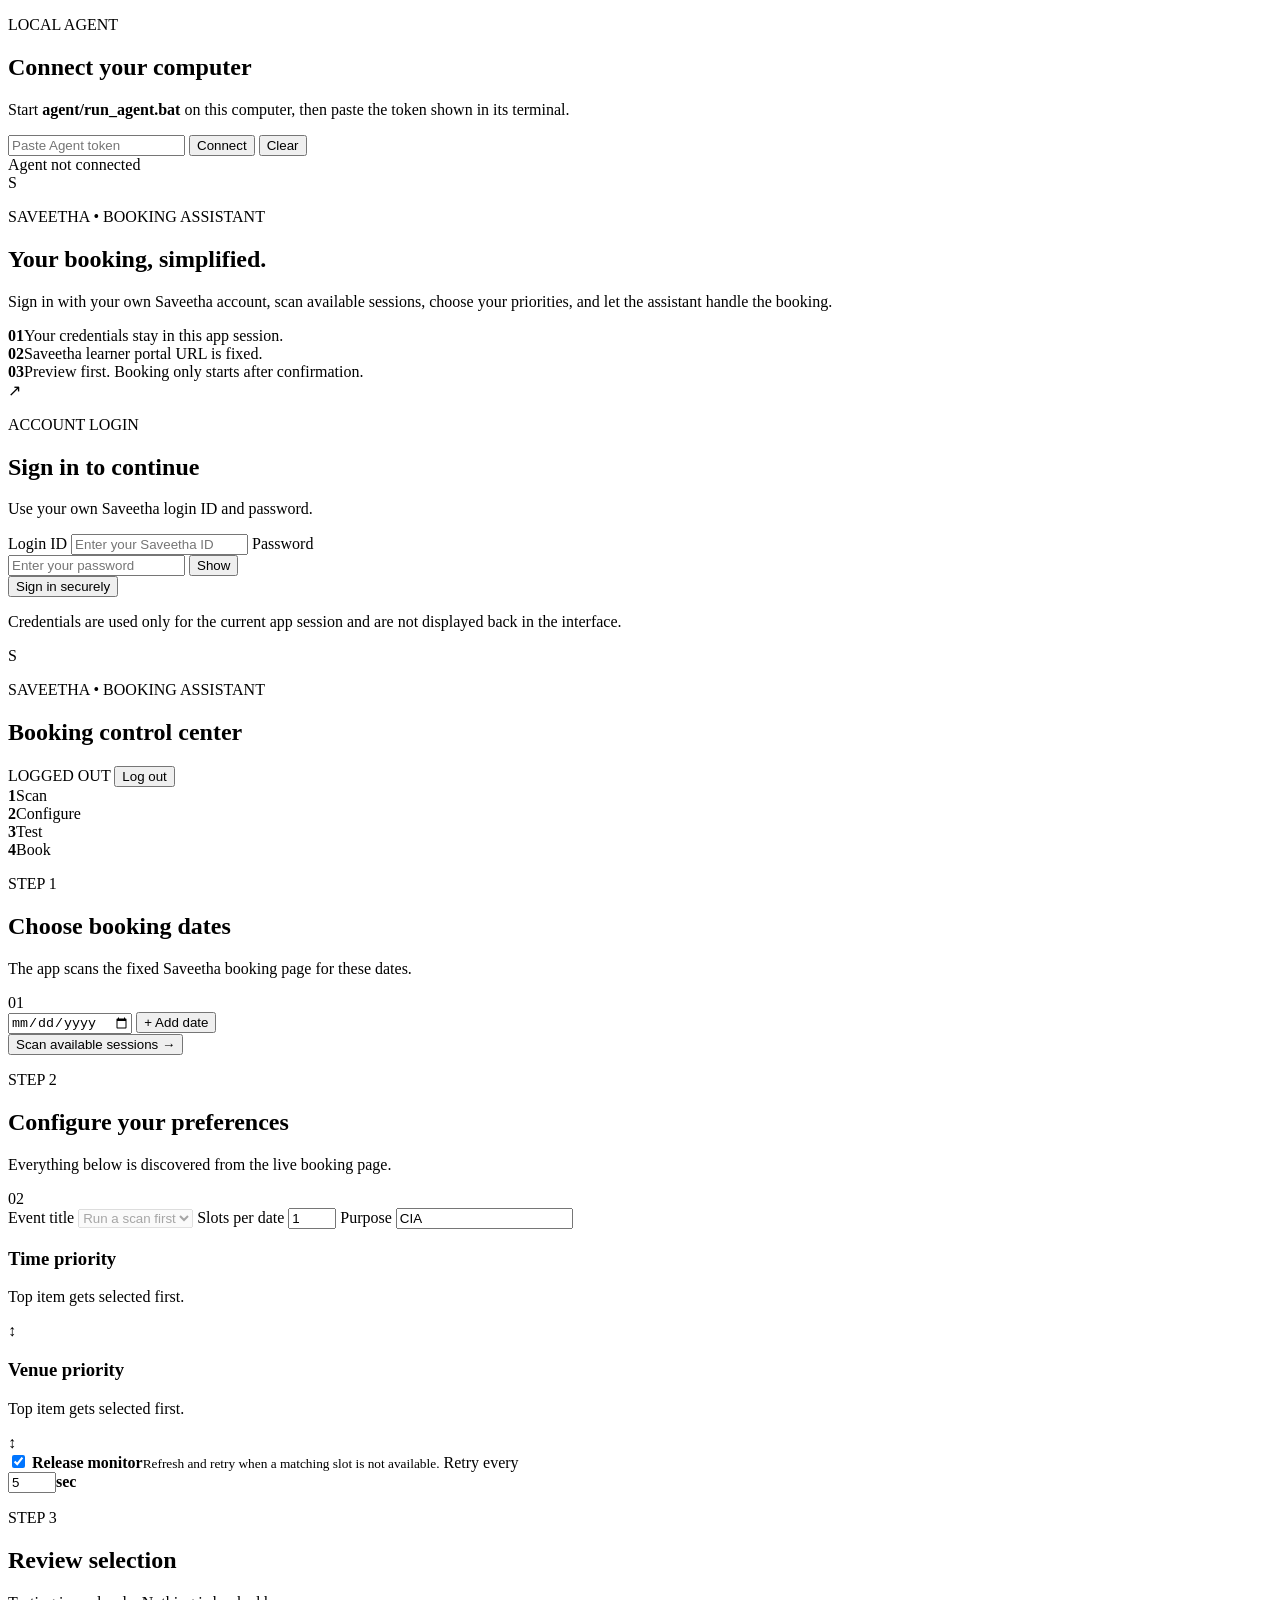
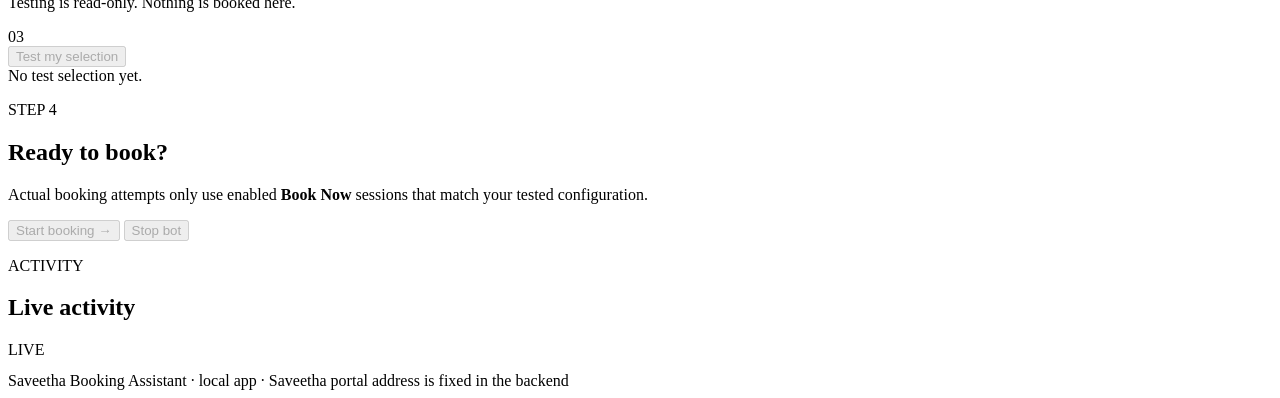
==== website/index.html @ c760c793 "Add files via upload" ====
<!doctype html>
<html lang="en">
<head>
  <meta charset="utf-8">
  <meta name="viewport" content="width=device-width,initial-scale=1">
  <title>Saveetha Booking Assistant</title>
  <link rel="stylesheet" href="/styles.css">
</head>
<body>
  <div class="bg-orb orb-one"></div>
  <div class="bg-orb orb-two"></div>

  <main class="shell">
    <section id="agentConnect" class="card agent-connect">
      <div>
        <p class="eyebrow">LOCAL AGENT</p>
        <h2>Connect your computer</h2>
        <p class="muted">Start <b>agent/run_agent.bat</b> on this computer, then paste the token shown in its terminal.</p>
      </div>
      <div class="agent-connect-row">
        <input id="agentToken" type="password" autocomplete="off" placeholder="Paste Agent token">
        <button id="connectAgent" class="primary">Connect</button>
        <button id="clearAgent" class="ghost" type="button">Clear</button>
      </div>
      <div class="agent-status-row"><span id="agentStatus">Agent not connected</span><span id="agentError" class="error-text"></span></div>
    </section>

    <section id="loginView" class="login-layout">
      <div class="brand-panel">
        <div class="brand-mark">S</div>
        <p class="eyebrow">SAVEETHA • BOOKING ASSISTANT</p>
        <h1>Your booking, <span>simplified.</span></h1>
        <p class="lead">Sign in with your own Saveetha account, scan available sessions, choose your priorities, and let the assistant handle the booking.</p>
        <div class="feature-list">
          <div><b>01</b><span>Your credentials stay in this app session.</span></div>
          <div><b>02</b><span>Saveetha learner portal URL is fixed.</span></div>
          <div><b>03</b><span>Preview first. Booking only starts after confirmation.</span></div>
        </div>
      </div>

      <div class="login-card card">
        <div class="card-icon">↗</div>
        <p class="eyebrow">ACCOUNT LOGIN</p>
        <h2>Sign in to continue</h2>
        <p class="muted">Use your own Saveetha login ID and password.</p>

        <form id="loginForm">
          <label>
            <span>Login ID</span>
            <input id="username" autocomplete="username" placeholder="Enter your Saveetha ID" required>
          </label>
          <label>
            <span>Password</span>
            <div class="password-wrap">
              <input id="password" type="password" autocomplete="current-password" placeholder="Enter your password" required>
              <button id="togglePassword" type="button" class="icon-btn" aria-label="Show password">Show</button>
            </div>
          </label>
          <button id="loginButton" class="primary wide" type="submit">Sign in securely</button>
          <p id="loginError" class="error-text"></p>
        </form>
        <p class="security-note">Credentials are used only for the current app session and are not displayed back in the interface.</p>
      </div>
    </section>

    <section id="appView" class="app-view hidden">
      <header class="topbar">
        <div class="brand-inline">
          <div class="brand-mark small">S</div>
          <div>
            <p class="eyebrow">SAVEETHA • BOOKING ASSISTANT</p>
            <h1>Booking control center</h1>
          </div>
        </div>
        <div class="top-actions">
          <span id="statusBadge" class="status logged_out">LOGGED OUT</span>
          <button id="logout" class="ghost">Log out</button>
        </div>
      </header>

      <div class="steps">
        <div class="step active"><b>1</b><span>Scan</span></div>
        <div class="step-line"></div>
        <div class="step"><b>2</b><span>Configure</span></div>
        <div class="step-line"></div>
        <div class="step"><b>3</b><span>Test</span></div>
        <div class="step-line"></div>
        <div class="step"><b>4</b><span>Book</span></div>
      </div>

      <section class="card section-card">
        <div class="section-title">
          <div>
            <p class="eyebrow">STEP 1</p>
            <h2>Choose booking dates</h2>
            <p class="muted">The app scans the fixed Saveetha booking page for these dates.</p>
          </div>
          <div class="section-number">01</div>
        </div>
        <div class="date-row">
          <div class="date-input-wrap">
            <input id="dates" type="date">
            <button id="addDate" class="secondary">+ Add date</button>
          </div>
          <div id="dateList" class="chips"></div>
        </div>
        <div class="actions">
          <button id="preview" class="primary">Scan available sessions <span>→</span></button>
        </div>
      </section>

      <section class="card section-card">
        <div class="section-title">
          <div>
            <p class="eyebrow">STEP 2</p>
            <h2>Configure your preferences</h2>
            <p class="muted">Everything below is discovered from the live booking page.</p>
          </div>
          <div class="section-number">02</div>
        </div>

        <div class="grid three">
          <label>
            <span>Event title</span>
            <select id="event" disabled><option>Run a scan first</option></select>
          </label>
          <label>
            <span>Slots per date</span>
            <input id="slotsPerDate" type="number" min="1" max="10" value="1">
          </label>
          <label>
            <span>Purpose</span>
            <input id="purpose" value="CIA" maxlength="255">
          </label>
        </div>

        <div class="priority-grid">
          <div class="priority-card">
            <div class="priority-heading"><div><h3>Time priority</h3><p class="muted">Top item gets selected first.</p></div><span>↕</span></div>
            <div id="times" class="priority"></div>
          </div>
          <div class="priority-card">
            <div class="priority-heading"><div><h3>Venue priority</h3><p class="muted">Top item gets selected first.</p></div><span>↕</span></div>
            <div id="venues" class="priority"></div>
          </div>
        </div>

        <div class="monitor-row">
          <label class="switch">
            <input id="monitor" type="checkbox" checked>
            <span><b>Release monitor</b><small>Refresh and retry when a matching slot is not available.</small></span>
          </label>
          <label class="retry-field"><span>Retry every</span><div><input id="retry" type="number" min="2" max="60" value="5"><b>sec</b></div></label>
        </div>
      </section>

      <section class="card section-card">
        <div class="section-title">
          <div>
            <p class="eyebrow">STEP 3</p>
            <h2>Review selection</h2>
            <p class="muted">Testing is read-only. Nothing is booked here.</p>
          </div>
          <div class="section-number">03</div>
        </div>
        <div class="actions compact">
          <button id="test" class="secondary" disabled>Test my selection</button>
        </div>
        <div id="selection" class="selection empty">No test selection yet.</div>
      </section>

      <section class="card booking-card">
        <div>
          <p class="eyebrow">STEP 4</p>
          <h2>Ready to book?</h2>
          <p class="muted">Actual booking attempts only use enabled <b>Book Now</b> sessions that match your tested configuration.</p>
        </div>
        <div class="booking-actions">
          <button id="start" class="primary" disabled>Start booking <span>→</span></button>
          <button id="stop" class="stop" disabled>Stop bot</button>
        </div>
      </section>

      <section class="card section-card log-card">
        <div class="section-title">
          <div><p class="eyebrow">ACTIVITY</p><h2>Live activity</h2></div>
          <span class="live-dot"><i></i> LIVE</span>
        </div>
        <pre id="logs"></pre>
      </section>

      <footer>Saveetha Booking Assistant · local app · Saveetha portal address is fixed in the backend</footer>
    </section>
  </main>

  <script src="/app.js"></script>
</body>
</html>
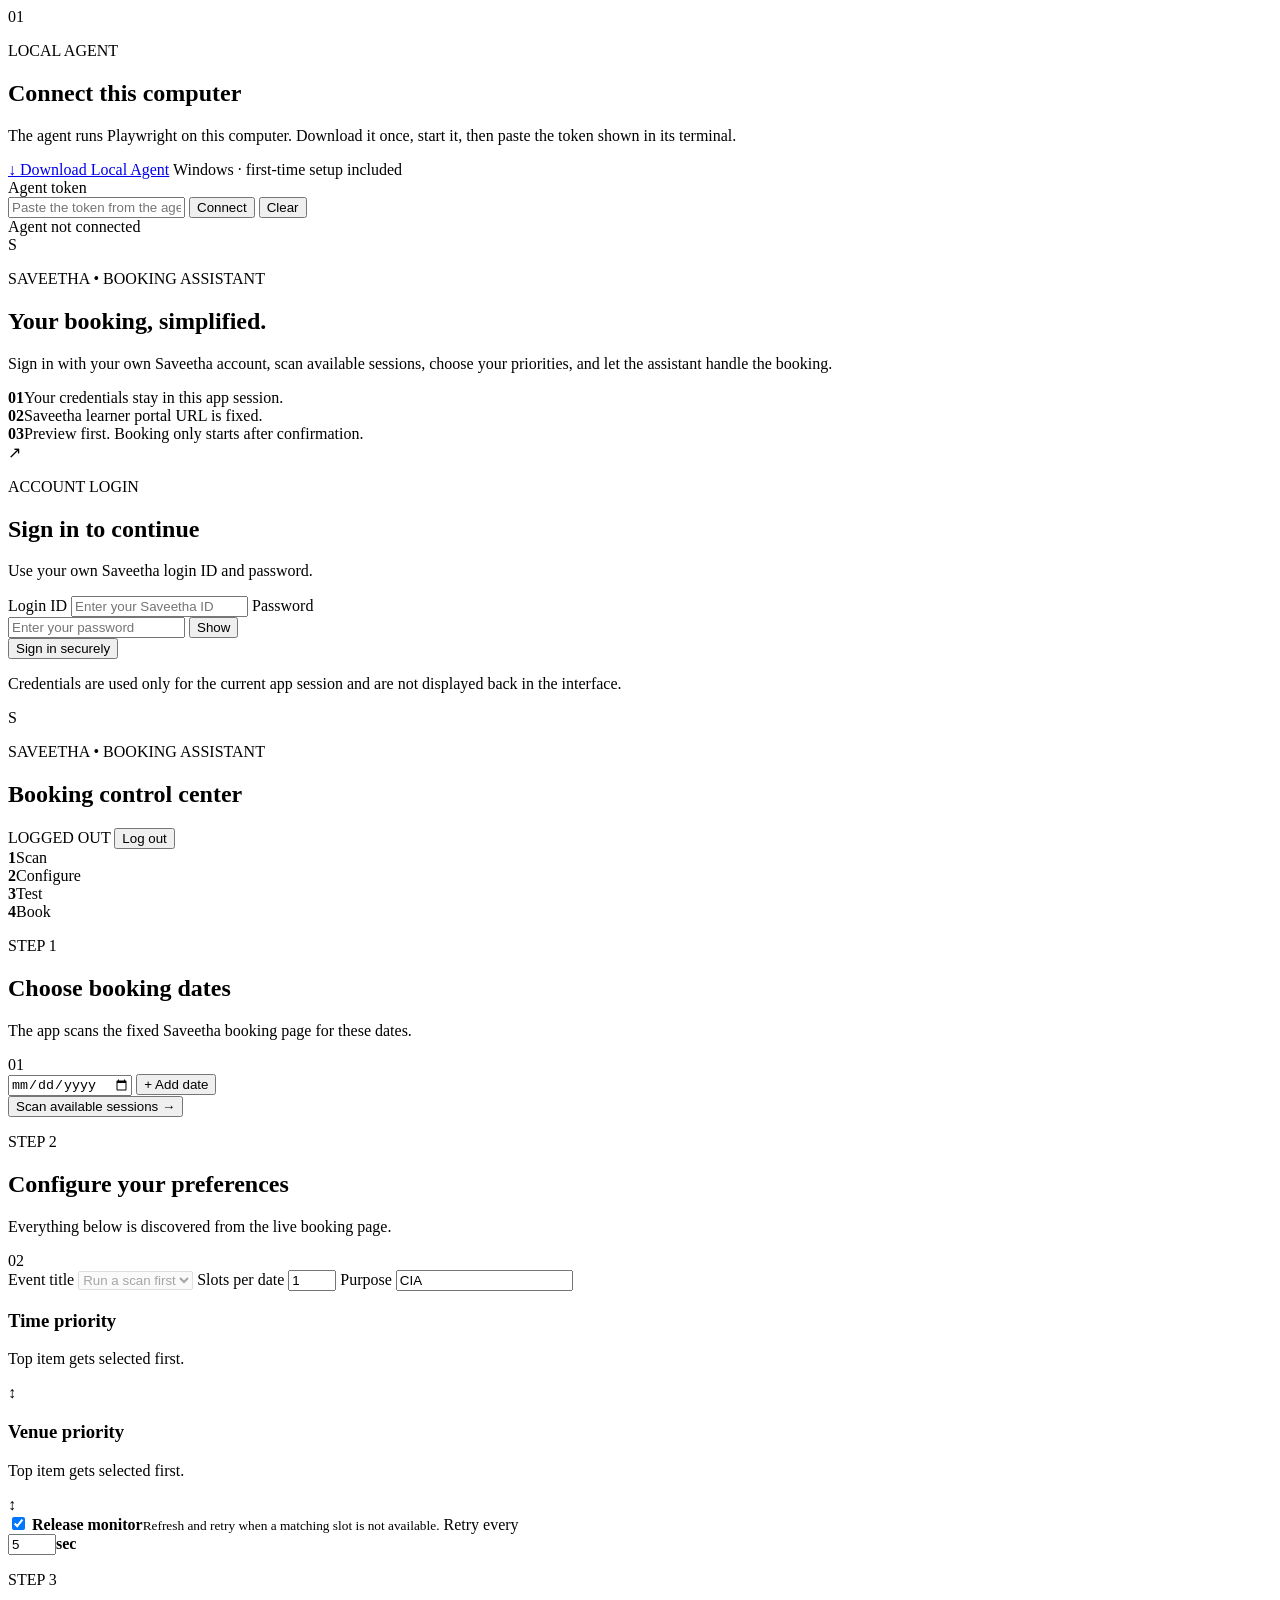
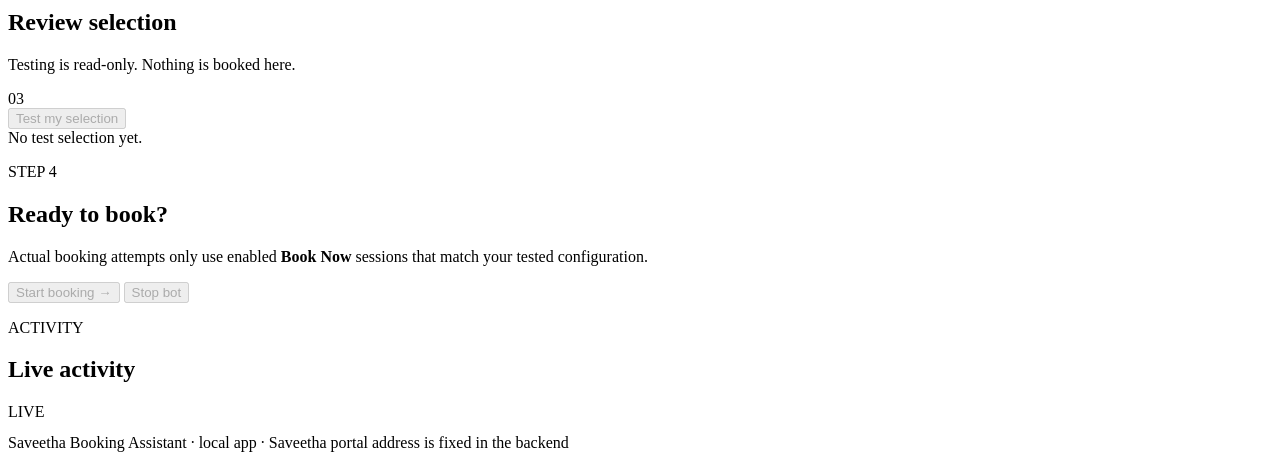
==== commit 8cf50a91: "Add files via upload" ====
--- a/website/index.html
+++ b/website/index.html
@@ -12,17 +12,29 @@
 
   <main class="shell">
     <section id="agentConnect" class="card agent-connect">
-      <div>
-        <p class="eyebrow">LOCAL AGENT</p>
-        <h2>Connect your computer</h2>
-        <p class="muted">Start <b>agent/run_agent.bat</b> on this computer, then paste the token shown in its terminal.</p>
-      </div>
-      <div class="agent-connect-row">
-        <input id="agentToken" type="password" autocomplete="off" placeholder="Paste Agent token">
-        <button id="connectAgent" class="primary">Connect</button>
-        <button id="clearAgent" class="ghost" type="button">Clear</button>
-      </div>
-      <div class="agent-status-row"><span id="agentStatus">Agent not connected</span><span id="agentError" class="error-text"></span></div>
+      <div class="agent-connect-head">
+        <div class="agent-badge">01</div>
+        <div>
+          <p class="eyebrow">LOCAL AGENT</p>
+          <h2>Connect this computer</h2>
+          <p class="muted">The agent runs Playwright on this computer. Download it once, start it, then paste the token shown in its terminal.</p>
+        </div>
+      </div>
+      <div class="agent-connect-body">
+        <div class="agent-download">
+          <a class="secondary download-btn" href="/local-agent.zip" download>↓ Download Local Agent</a>
+          <span class="download-note">Windows · first-time setup included</span>
+        </div>
+        <div class="agent-token-area">
+          <label for="agentToken"><span>Agent token</span></label>
+          <div class="agent-connect-row">
+            <input id="agentToken" type="password" autocomplete="off" placeholder="Paste the token from the agent window">
+            <button id="connectAgent" class="primary">Connect</button>
+            <button id="clearAgent" class="ghost" type="button">Clear</button>
+          </div>
+          <div class="agent-status-row"><span id="agentStatus">Agent not connected</span><span id="agentError" class="error-text"></span></div>
+        </div>
+      </div>
     </section>
 
     <section id="loginView" class="login-layout">
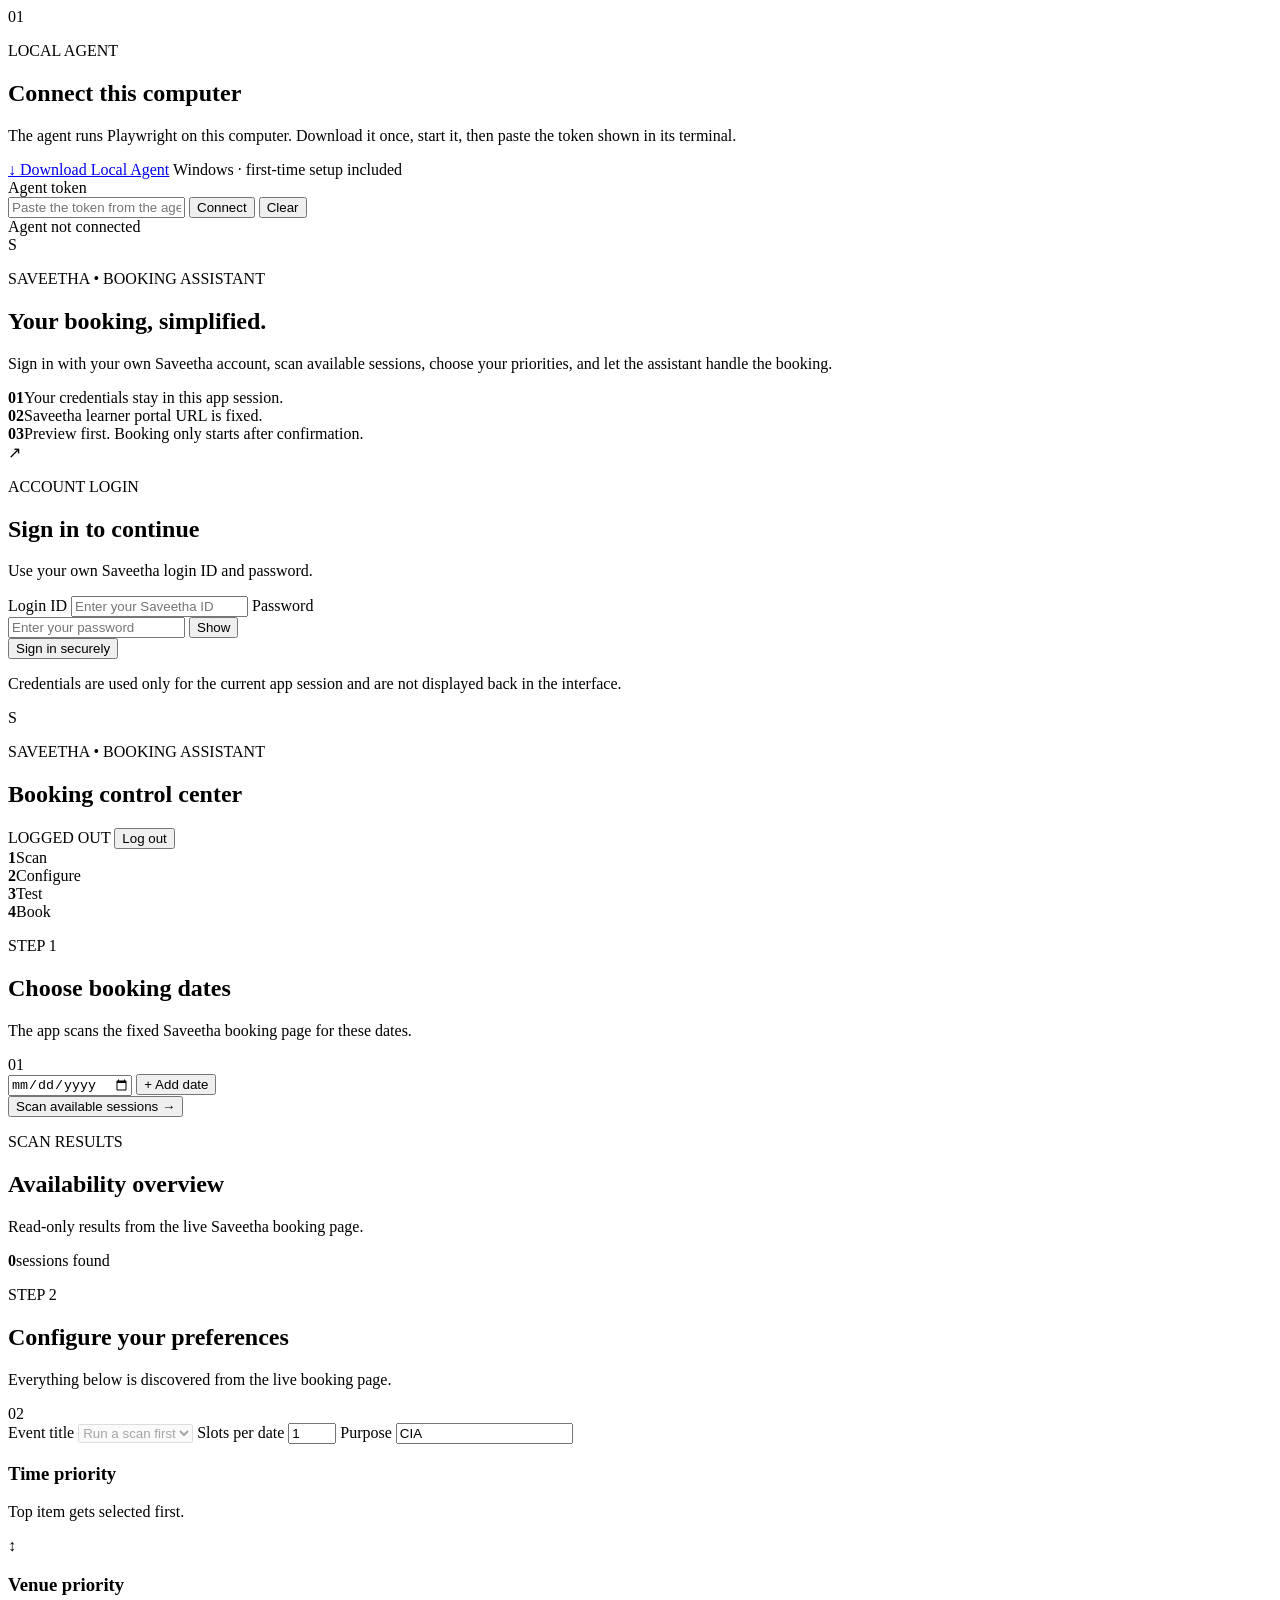
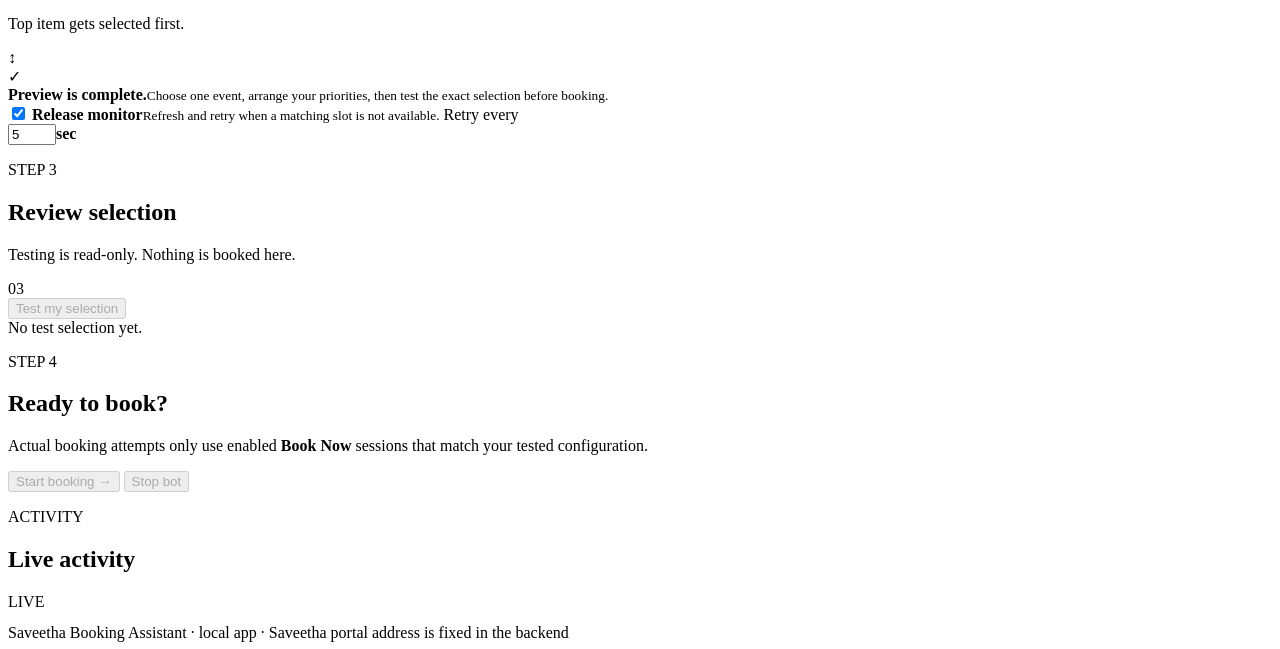
==== commit dd57c834: "Add files via upload" ====
--- a/website/index.html
+++ b/website/index.html
@@ -121,7 +121,19 @@
         </div>
       </section>
 
-      <section class="card section-card">
+      <section id="previewPanel" class="card section-card hidden">
+        <div class="section-title">
+          <div>
+            <p class="eyebrow">SCAN RESULTS</p>
+            <h2>Availability overview</h2>
+            <p class="muted">Read-only results from the live Saveetha booking page.</p>
+          </div>
+          <div class="scan-summary"><b id="sessionCount">0</b><span>sessions found</span></div>
+        </div>
+        <div id="previewTable" class="preview-table"></div>
+      </section>
+
+      <section id="configPanel" class="card section-card hidden">
         <div class="section-title">
           <div>
             <p class="eyebrow">STEP 2</p>
@@ -157,6 +169,8 @@
           </div>
         </div>
 
+        <div class="config-hint"><span>✓</span><div><b>Preview is complete.</b><small>Choose one event, arrange your priorities, then test the exact selection before booking.</small></div></div>
+
         <div class="monitor-row">
           <label class="switch">
             <input id="monitor" type="checkbox" checked>
@@ -166,7 +180,7 @@
         </div>
       </section>
 
-      <section class="card section-card">
+      <section id="testPanel" class="card section-card hidden">
         <div class="section-title">
           <div>
             <p class="eyebrow">STEP 3</p>
@@ -181,7 +195,7 @@
         <div id="selection" class="selection empty">No test selection yet.</div>
       </section>
 
-      <section class="card booking-card">
+      <section id="bookPanel" class="card booking-card hidden">
         <div>
           <p class="eyebrow">STEP 4</p>
           <h2>Ready to book?</h2>
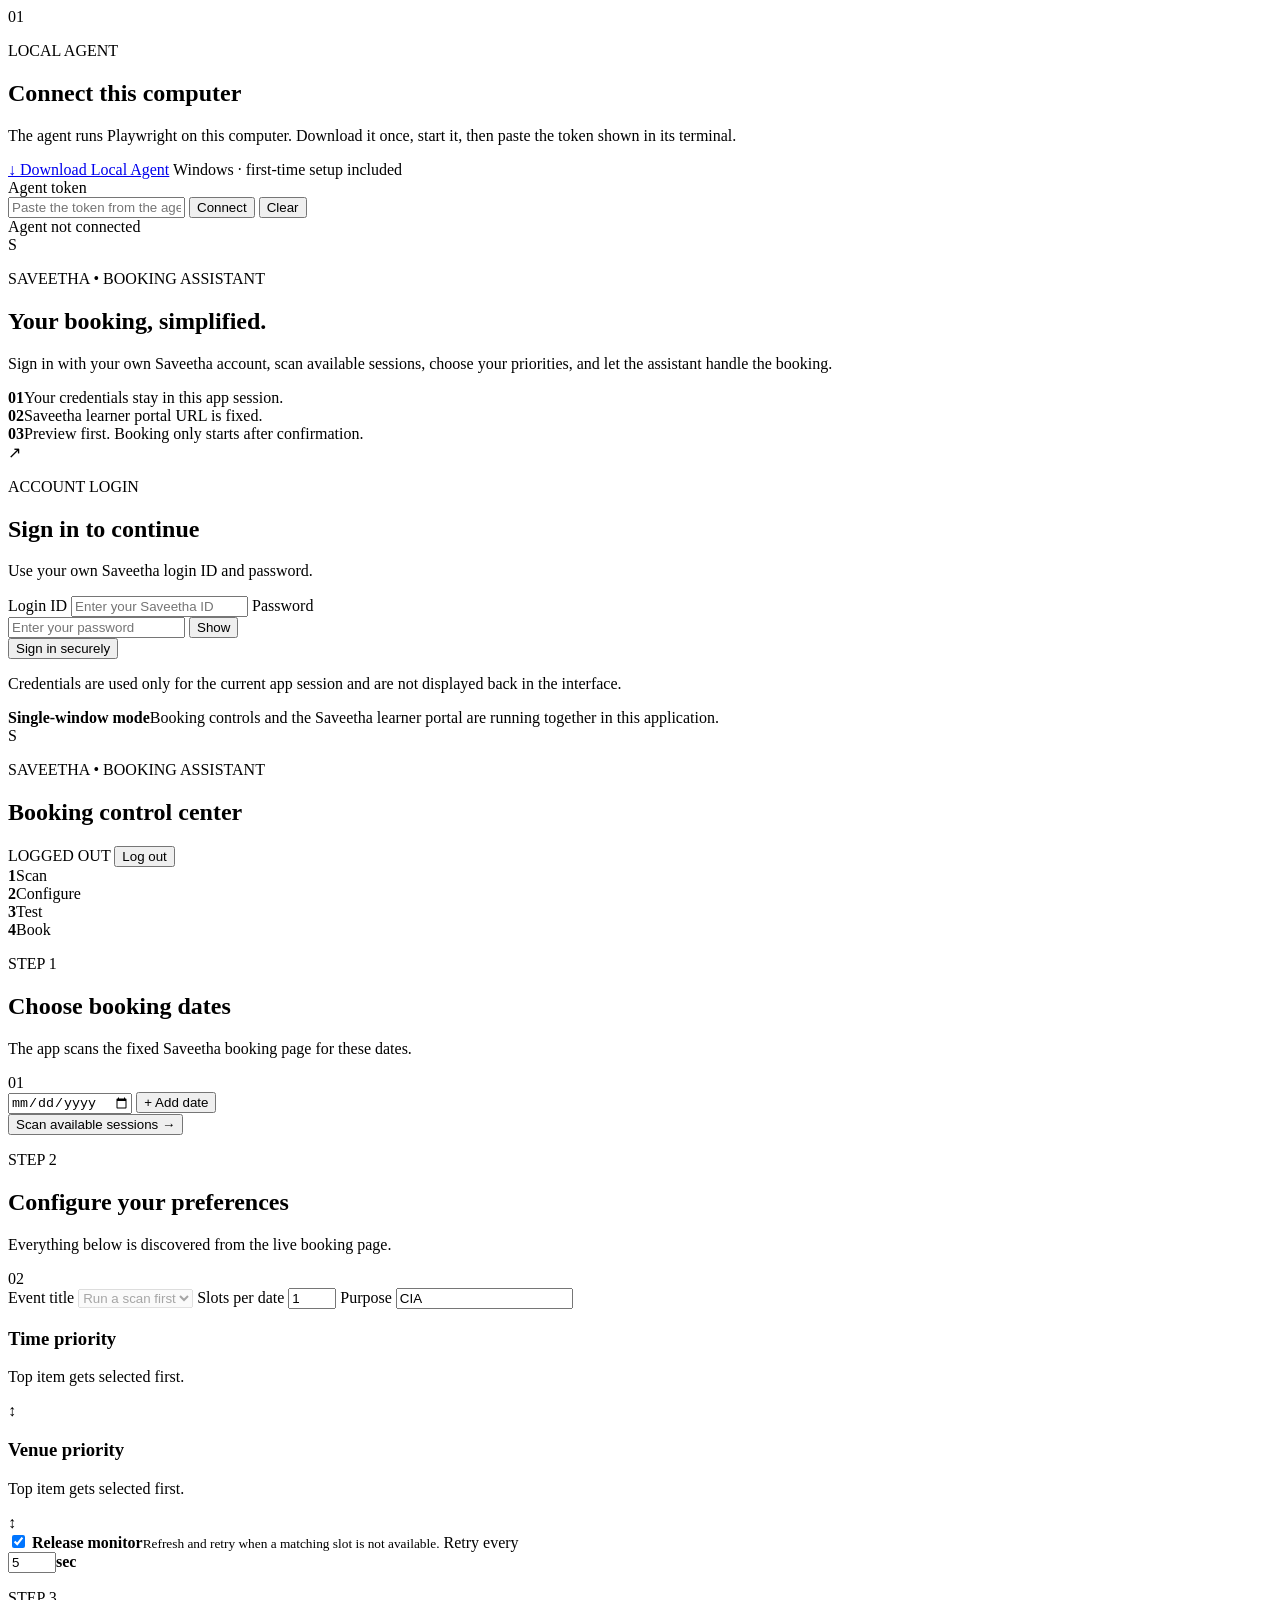
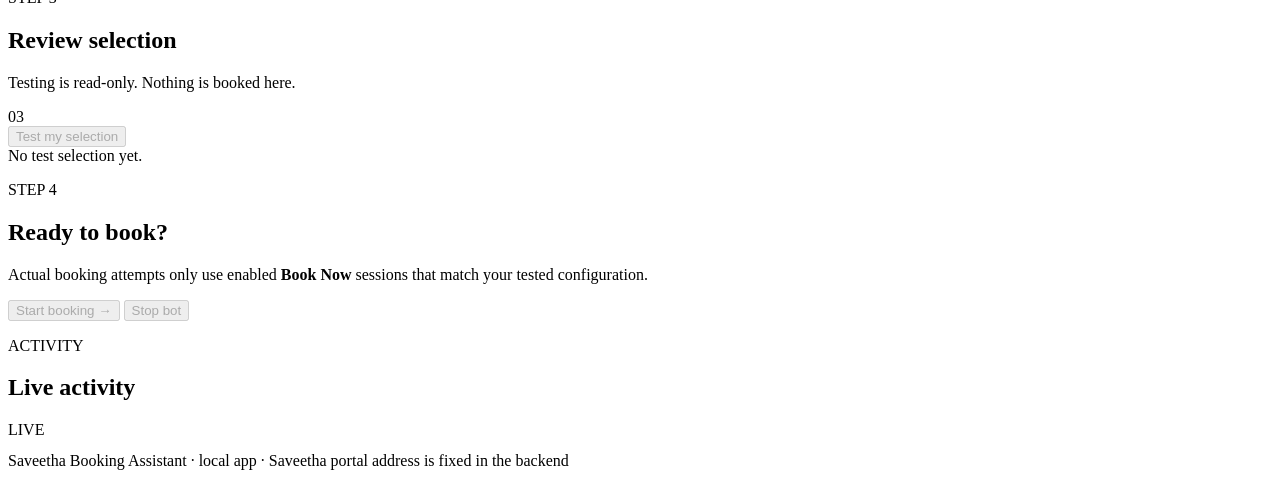
==== commit 29927df4: "Add files via upload" ====
--- a/website/index.html
+++ b/website/index.html
@@ -76,6 +76,11 @@
     </section>
 
     <section id="appView" class="app-view hidden">
+      <div id="embeddedHint" class="embedded-hint hidden">
+  <span class="embedded-dot"></span>
+  <div><b>Single-window mode</b><span>Booking controls and the Saveetha learner portal are running together in this application.</span></div>
+</div>
+
       <header class="topbar">
         <div class="brand-inline">
           <div class="brand-mark small">S</div>
@@ -121,19 +126,7 @@
         </div>
       </section>
 
-      <section id="previewPanel" class="card section-card hidden">
-        <div class="section-title">
-          <div>
-            <p class="eyebrow">SCAN RESULTS</p>
-            <h2>Availability overview</h2>
-            <p class="muted">Read-only results from the live Saveetha booking page.</p>
-          </div>
-          <div class="scan-summary"><b id="sessionCount">0</b><span>sessions found</span></div>
-        </div>
-        <div id="previewTable" class="preview-table"></div>
-      </section>
-
-      <section id="configPanel" class="card section-card hidden">
+      <section class="card section-card">
         <div class="section-title">
           <div>
             <p class="eyebrow">STEP 2</p>
@@ -169,8 +162,6 @@
           </div>
         </div>
 
-        <div class="config-hint"><span>✓</span><div><b>Preview is complete.</b><small>Choose one event, arrange your priorities, then test the exact selection before booking.</small></div></div>
-
         <div class="monitor-row">
           <label class="switch">
             <input id="monitor" type="checkbox" checked>
@@ -180,7 +171,7 @@
         </div>
       </section>
 
-      <section id="testPanel" class="card section-card hidden">
+      <section class="card section-card">
         <div class="section-title">
           <div>
             <p class="eyebrow">STEP 3</p>
@@ -195,7 +186,7 @@
         <div id="selection" class="selection empty">No test selection yet.</div>
       </section>
 
-      <section id="bookPanel" class="card booking-card hidden">
+      <section class="card booking-card">
         <div>
           <p class="eyebrow">STEP 4</p>
           <h2>Ready to book?</h2>
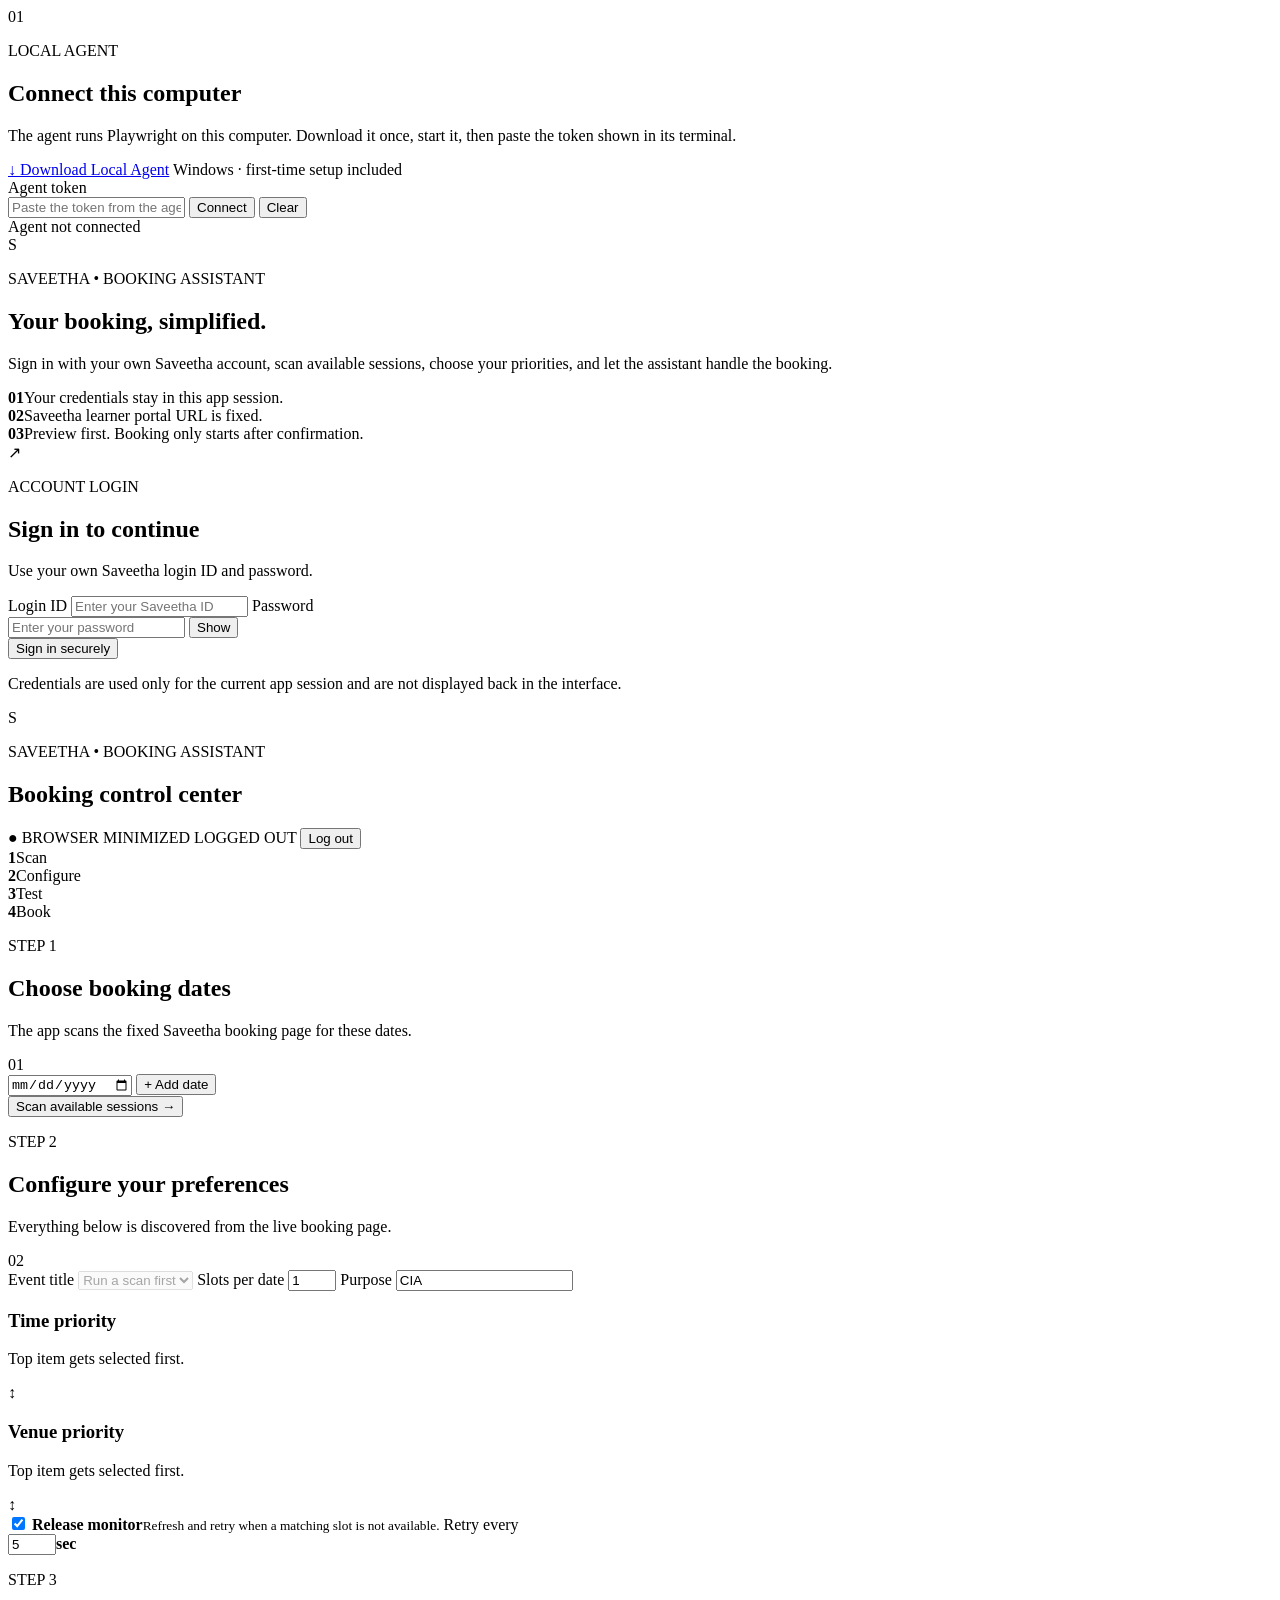
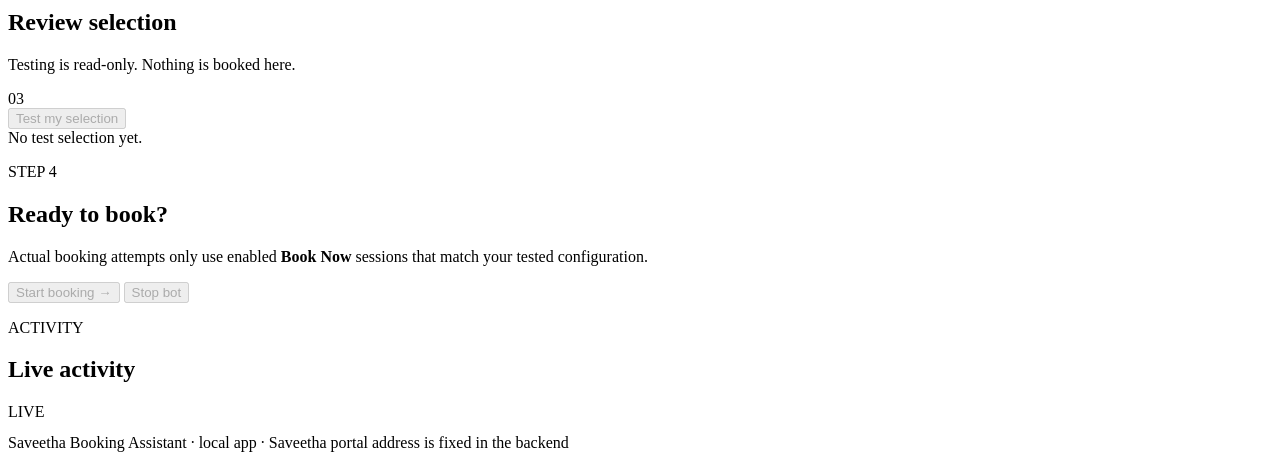
==== commit a3315a83: "Add files via upload" ====
--- a/website/index.html
+++ b/website/index.html
@@ -76,11 +76,6 @@
     </section>
 
     <section id="appView" class="app-view hidden">
-      <div id="embeddedHint" class="embedded-hint hidden">
-  <span class="embedded-dot"></span>
-  <div><b>Single-window mode</b><span>Booking controls and the Saveetha learner portal are running together in this application.</span></div>
-</div>
-
       <header class="topbar">
         <div class="brand-inline">
           <div class="brand-mark small">S</div>
@@ -90,6 +85,7 @@
           </div>
         </div>
         <div class="top-actions">
+          <span class="status browser-pill">● BROWSER MINIMIZED</span>
           <span id="statusBadge" class="status logged_out">LOGGED OUT</span>
           <button id="logout" class="ghost">Log out</button>
         </div>
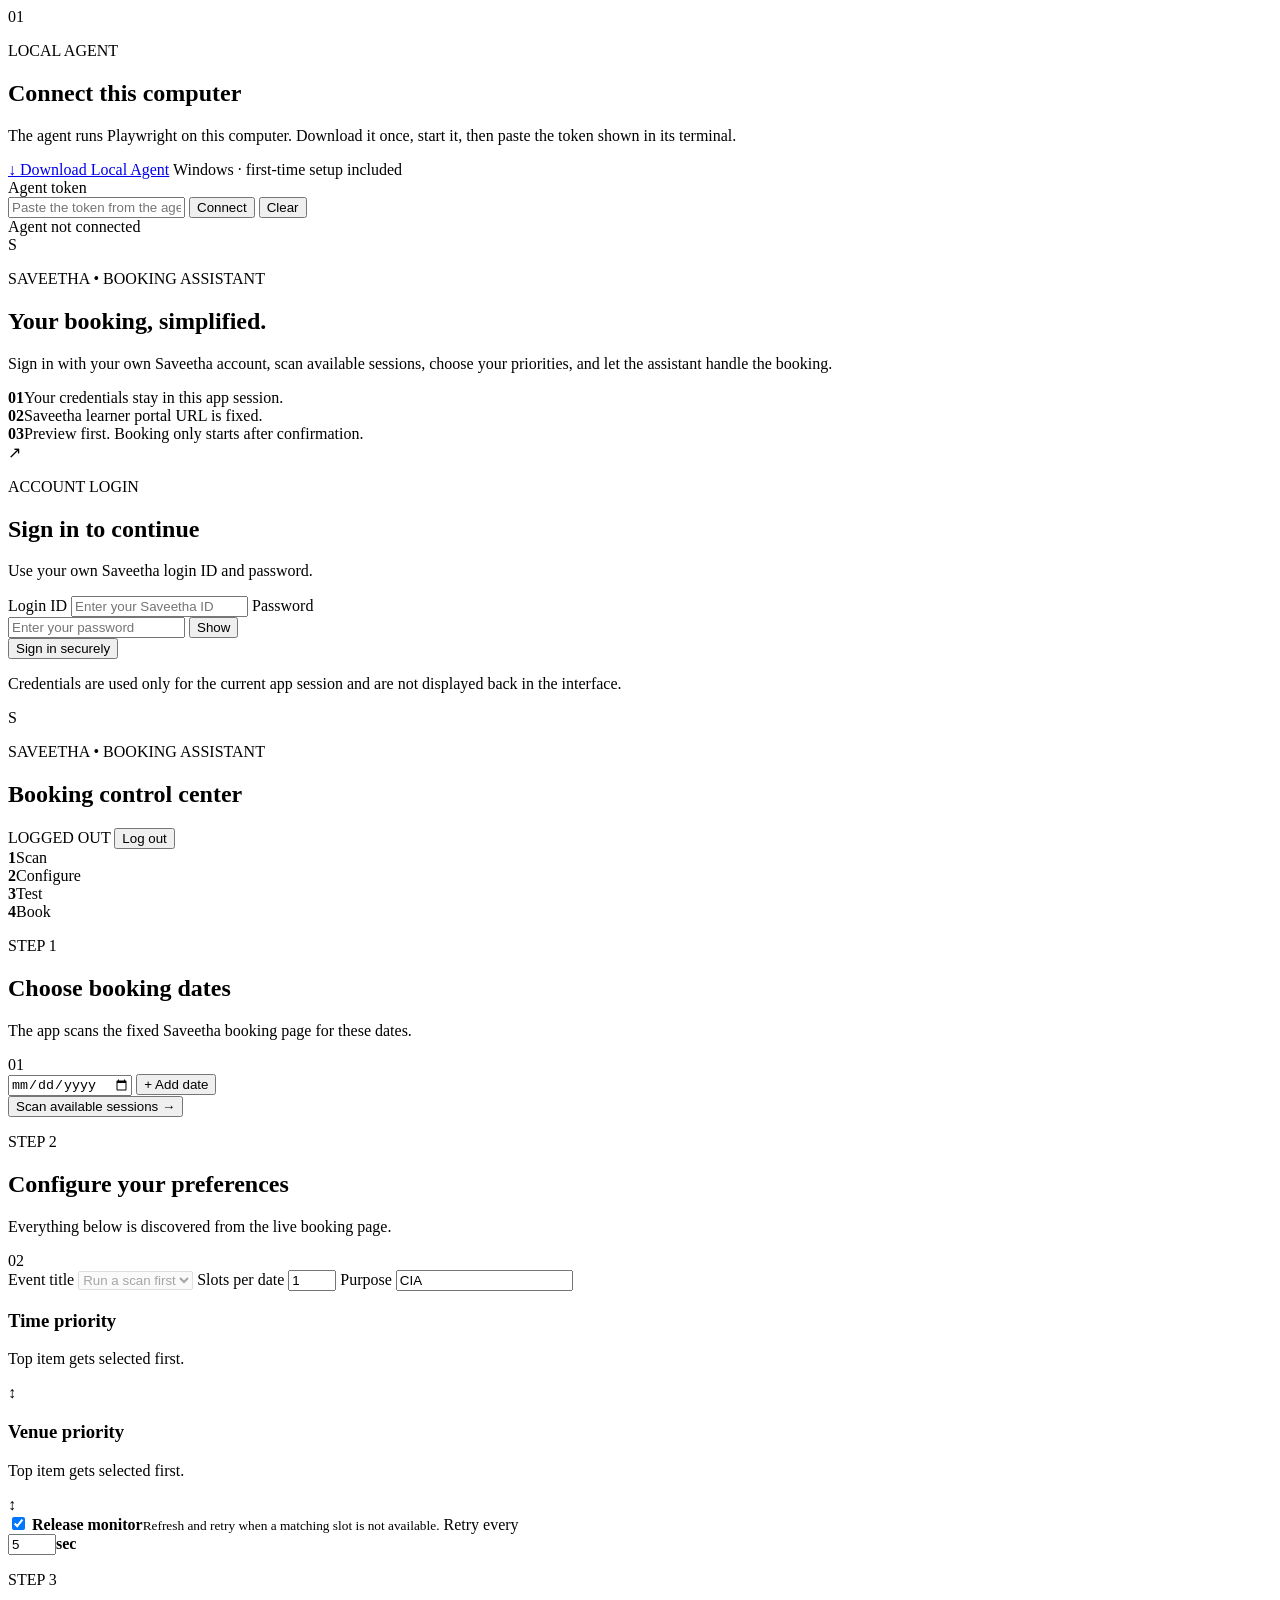
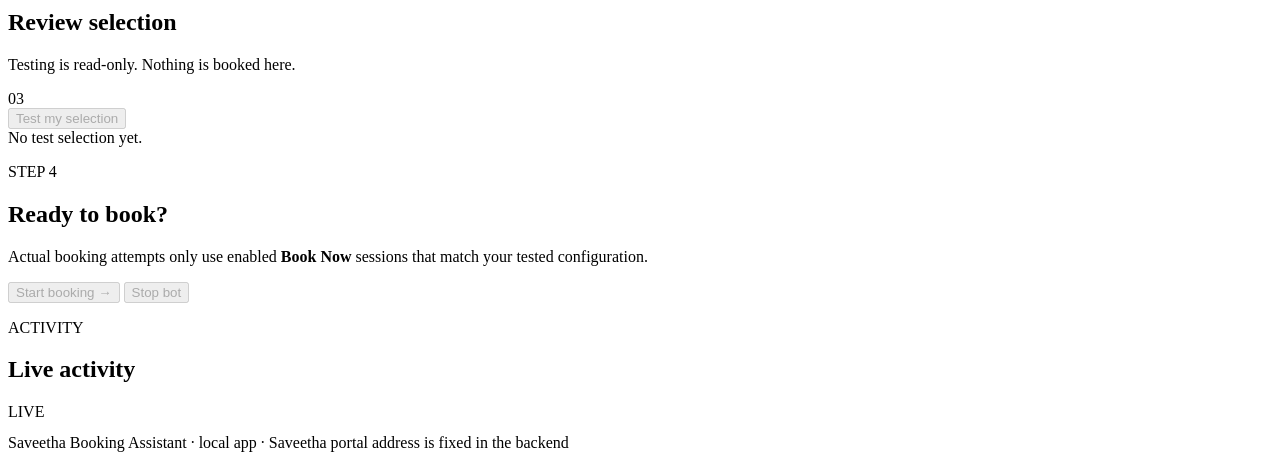
==== commit 861b43c1: "Add files via upload" ====
--- a/website/index.html
+++ b/website/index.html
@@ -85,7 +85,6 @@
           </div>
         </div>
         <div class="top-actions">
-          <span class="status browser-pill">● BROWSER MINIMIZED</span>
           <span id="statusBadge" class="status logged_out">LOGGED OUT</span>
           <button id="logout" class="ghost">Log out</button>
         </div>
